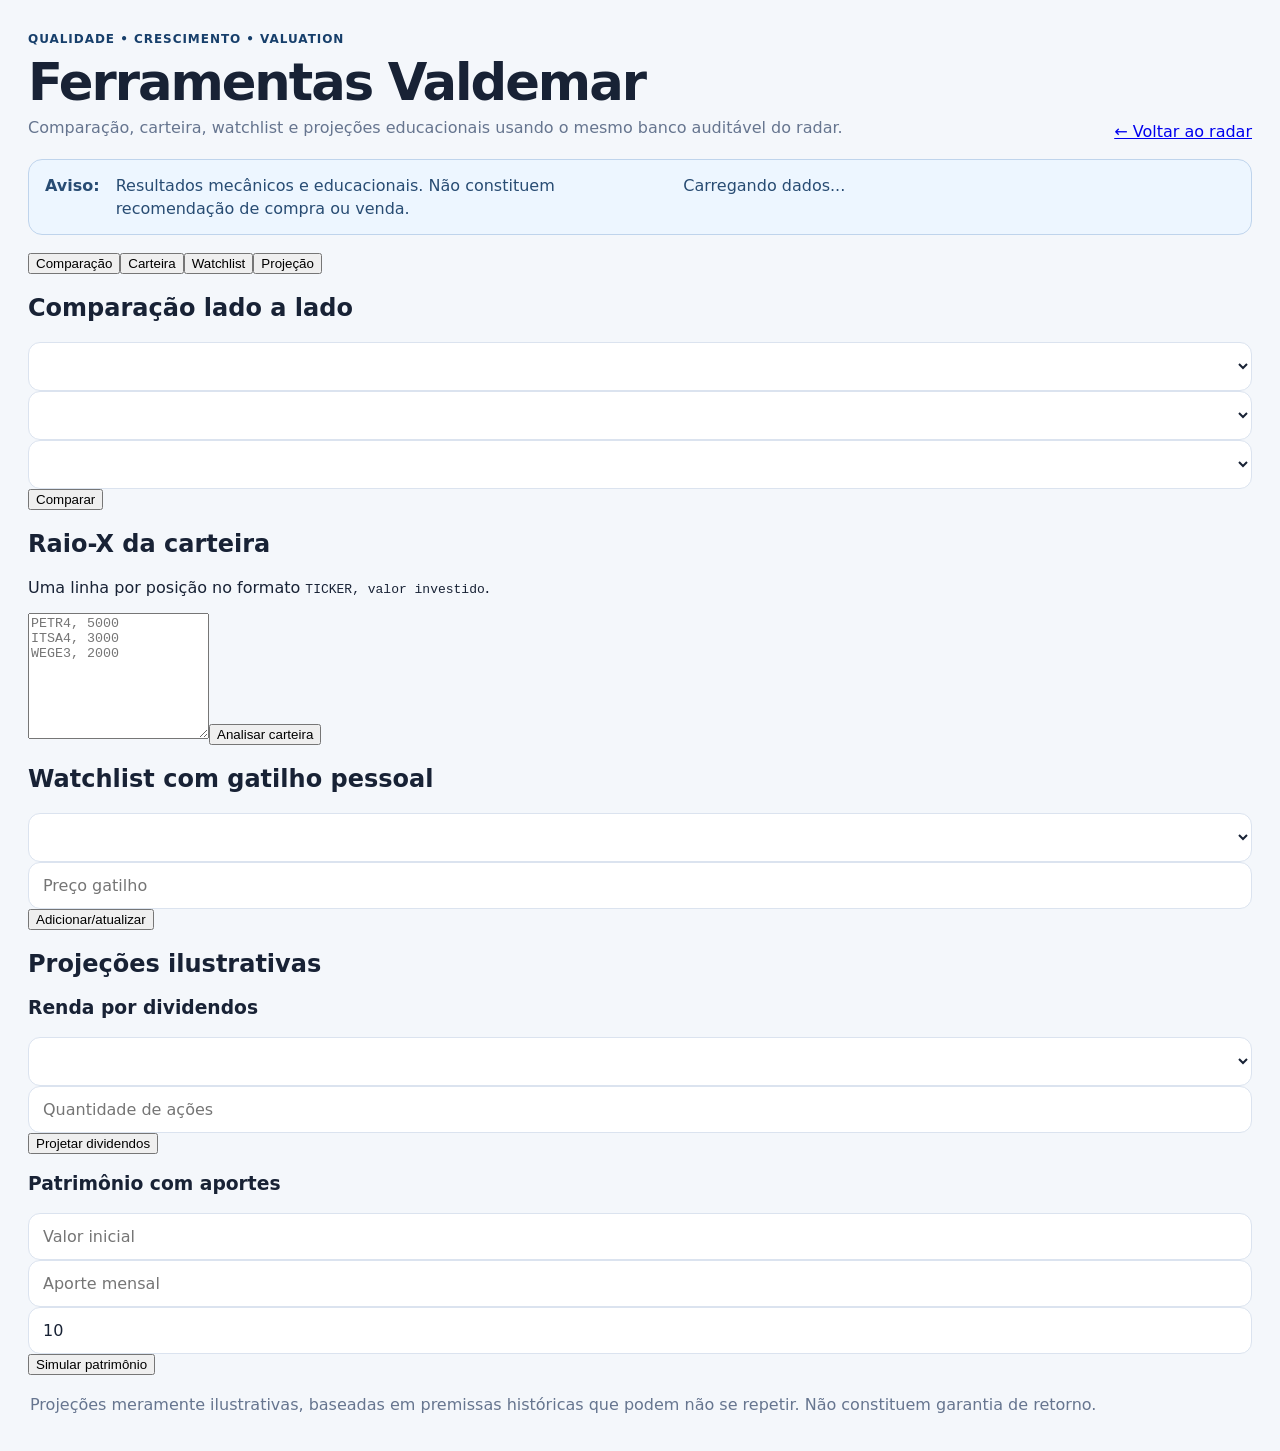
==== docs/valdemar.html @ 3b317d03 "feat: adicionar modos comparação, carteira, watchlist e projeção" ====
<!doctype html>
<html lang="pt-BR">
<head>
  <meta charset="utf-8">
  <meta name="viewport" content="width=device-width,initial-scale=1">
  <meta http-equiv="Cache-Control" content="no-cache, no-store, must-revalidate">
  <title>Ferramentas Valdemar — Analisador B3</title>
  <link rel="stylesheet" href="styles.css?v=20260720-1">
  <link rel="stylesheet" href="valdemar.css?v=20260720-1">
</head>
<body>
  <main class="wrap">
    <header class="hero"><div><span class="eyebrow">Qualidade • Crescimento • Valuation</span><h1>Ferramentas Valdemar</h1><p>Comparação, carteira, watchlist e projeções educacionais usando o mesmo banco auditável do radar.</p></div><a class="nav-button" href="index.html">← Voltar ao radar</a></header>
    <section class="notice"><strong>Aviso:</strong><span>Resultados mecânicos e educacionais. Não constituem recomendação de compra ou venda.</span><span id="dataStatus">Carregando dados...</span></section>
    <nav class="mode-tabs" aria-label="Modos Valdemar"><button class="active" data-mode="comparison">Comparação</button><button data-mode="portfolio">Carteira</button><button data-mode="watchlist">Watchlist</button><button data-mode="projection">Projeção</button></nav>
    <section id="comparison" class="mode-panel active"><h2>Comparação lado a lado</h2><div class="form-grid three"><select id="compare1"></select><select id="compare2"></select><select id="compare3"></select></div><button id="compareButton" class="primary-button">Comparar</button><div id="comparisonResult" class="result-panel"></div></section>
    <section id="portfolio" class="mode-panel"><h2>Raio-X da carteira</h2><p class="muted-text">Uma linha por posição no formato <code>TICKER, valor investido</code>.</p><textarea id="portfolioInput" rows="8" placeholder="PETR4, 5000&#10;ITSA4, 3000&#10;WEGE3, 2000"></textarea><button id="portfolioButton" class="primary-button">Analisar carteira</button><div id="portfolioResult" class="result-panel"></div></section>
    <section id="watchlist" class="mode-panel"><h2>Watchlist com gatilho pessoal</h2><div class="form-grid three"><select id="watchTicker"></select><input id="watchTrigger" type="number" step="0.01" min="0" placeholder="Preço gatilho"><button id="watchAdd" class="primary-button">Adicionar/atualizar</button></div><div id="watchlistResult" class="result-panel"></div></section>
    <section id="projection" class="mode-panel"><h2>Projeções ilustrativas</h2><div class="projection-block"><h3>Renda por dividendos</h3><div class="form-grid three"><select id="projectionTicker"></select><input id="projectionShares" type="number" min="0" step="1" placeholder="Quantidade de ações"><button id="dividendProjectionButton" class="primary-button">Projetar dividendos</button></div><div id="dividendProjectionResult" class="result-panel"></div></div><div class="projection-block"><h3>Patrimônio com aportes</h3><div class="form-grid four"><input id="initialAmount" type="number" min="0" step="100" placeholder="Valor inicial"><input id="monthlyContribution" type="number" min="0" step="50" placeholder="Aporte mensal"><input id="projectionYears" type="number" min="1" max="40" value="10" placeholder="Anos"><button id="wealthProjectionButton" class="primary-button">Simular patrimônio</button></div><div id="wealthProjectionResult" class="result-panel"></div></div></section>
    <footer>Projeções meramente ilustrativas, baseadas em premissas históricas que podem não se repetir. Não constituem garantia de retorno.</footer>
  </main>
  <script src="valdemar.js?v=20260720-1"></script>
</body>
</html>
---- docs/styles.css ----
:root {
  color-scheme: light;
  --bg: #f4f7fb;
  --panel: #ffffff;
  --ink: #182235;
  --muted: #66758f;
  --line: #dbe3ef;
  --navy: #173f6b;
  --navy-2: #0f2f52;
  --green: #0d7a43;
  --green-bg: #dff7e9;
  --red: #a3212c;
  --red-bg: #fde5e7;
  --amber: #8a5b00;
  --amber-bg: #fff1cf;
  --gray-bg: #edf1f6;
}
* { box-sizing: border-box; }
body {
  margin: 0;
  font-family: Inter, ui-sans-serif, system-ui, -apple-system, BlinkMacSystemFont, "Segoe UI", sans-serif;
  color: var(--ink);
  background: var(--bg);
}
.wrap { width: min(1720px, 100%); margin: 0 auto; padding: 28px; }
.hero { display: flex; justify-content: space-between; align-items: end; gap: 24px; margin-bottom: 18px; }
.eyebrow { display: inline-block; color: var(--navy); font-weight: 800; letter-spacing: .08em; text-transform: uppercase; font-size: .75rem; }
h1 { margin: 5px 0 4px; font-size: clamp(2rem, 4vw, 3.2rem); letter-spacing: -.04em; }
.hero p { margin: 0; color: var(--muted); max-width: 1050px; font-size: 1rem; line-height: 1.55; }
.muted { color: var(--muted); font-size: .9rem; white-space: nowrap; }
.notice {
  display: grid;
  grid-template-columns: auto 1fr 1fr;
  gap: 16px;
  padding: 14px 16px;
  border: 1px solid #bfd4ec;
  background: #edf6ff;
  border-radius: 14px;
  margin-bottom: 18px;
  color: #284c73;
  line-height: 1.45;
}
.cards { display: grid; grid-template-columns: repeat(6, minmax(150px, 1fr)); gap: 14px; margin-bottom: 18px; }
.card {
  background: var(--panel);
  border: 1px solid var(--line);
  border-radius: 16px;
  padding: 18px 20px;
  box-shadow: 0 8px 25px rgba(25, 54, 88, .05);
}
.card span { display: block; color: var(--muted); font-size: .88rem; margin-bottom: 8px; }
.card strong { font-size: 1.8rem; }
.card.alert strong { color: var(--red); }
.methodology { margin-bottom: 18px; }
.methodology details {
  background: var(--panel);
  border: 1px solid var(--line);
  border-radius: 14px;
  padding: 14px 18px;
}
.methodology summary { cursor: pointer; font-weight: 800; color: var(--navy); }
.method-grid { display: grid; grid-template-columns: repeat(4, 1fr); gap: 18px; padding-top: 15px; }
.method-grid p { color: var(--muted); line-height: 1.5; margin: 5px 0 0; }
.toolbar {
  display: grid;
  grid-template-columns: minmax(280px, 1fr) minmax(210px, .42fr) minmax(220px, .46fr) minmax(220px, .42fr);
  gap: 12px;
  margin-bottom: 14px;
}
input, select {
  width: 100%;
  padding: 13px 14px;
  border: 1px solid var(--line);
  border-radius: 12px;
  background: var(--panel);
  color: var(--ink);
  font: inherit;
}
.table-wrap {
  overflow: auto;
  max-height: 72vh;
  background: var(--panel);
  border: 1px solid var(--line);
  border-radius: 16px;
  box-shadow: 0 8px 30px rgba(23, 63, 107, .06);
}
table { width: 100%; border-collapse: collapse; min-width: 1450px; }
thead { position: sticky; top: 0; z-index: 3; }
th {
  background: var(--navy);
  color: #fff;
  text-align: left;
  padding: 13px 12px;
  font-size: .85rem;
  white-space: nowrap;
}
td {
  padding: 12px;
  border-bottom: 1px solid var(--line);
  vertical-align: middle;
  font-size: .88rem;
}
td small { display: block; color: var(--muted); margin-top: 4px; max-width: 250px; line-height: 1.3; }
.main-row { cursor: pointer; transition: background .15s ease, outline .15s ease; }
.main-row:hover, .main-row.open { background: #f0f6fd; }
.main-row.open { outline: 1px solid var(--navy-2); outline-offset: -1px; }
.pill {
  display: inline-flex;
  align-items: center;
  padding: 5px 9px;
  border-radius: 999px;
  font-weight: 800;
  font-size: .72rem;
  line-height: 1.2;
  max-width: 270px;
  white-space: normal;
}
.pill.ok { color: var(--green); background: var(--green-bg); }
.pill.danger { color: var(--red); background: var(--red-bg); }
.pill.pending { color: var(--amber); background: var(--amber-bg); }
.pill.no { color: #58677d; background: var(--gray-bg); }
.details-row td { padding: 0; background: #f8fbff; }
.details-panel {
  width: 100%;
  max-width: 100%;
  overflow: hidden;
  padding: 22px;
  border-bottom: 2px solid #bfd4ec;
}
.status-strip {
  display: grid;
  grid-template-columns: repeat(3, minmax(0, 1fr));
  gap: 12px;
  margin-bottom: 18px;
}
.status-step {
  display: grid;
  grid-template-columns: 1fr auto;
  gap: 7px 12px;
  align-items: center;
  min-width: 0;
  padding: 14px;
  background: #fff;
  border: 1px solid var(--line);
  border-radius: 12px;
}
.status-step > span:first-child {
  grid-column: 1 / -1;
  color: var(--muted);
  font-size: .72rem;
  font-weight: 800;
  text-transform: uppercase;
  letter-spacing: .06em;
}
.status-step strong { min-width: 0; line-height: 1.25; }
.status-step .pill { justify-self: end; }
.section-title {
  margin: 18px 0 10px;
  color: var(--navy);
  font-weight: 800;
  font-size: .95rem;
}
.fund-grid { display: grid; gap: 10px; }
.financial-grid { grid-template-columns: repeat(3, minmax(0, 1fr)); }
.bazin-grid { grid-template-columns: repeat(3, minmax(0, 1fr)); }
.fund-grid > div {
  min-width: 0;
  background: #fff;
  border: 1px solid var(--line);
  border-radius: 12px;
  padding: 13px;
}
.fund-grid span { display: block; color: var(--muted); font-size: .75rem; margin-bottom: 6px; }
.fund-grid strong {
  display: block;
  font-size: .98rem;
  line-height: 1.28;
  overflow-wrap: anywhere;
  word-break: normal;
}
.fund-grid small { display: block; color: var(--muted); margin-top: 5px; font-size: .72rem; line-height: 1.35; }
.window-note {
  margin-top: 10px;
  padding: 10px 12px;
  border: 1px dashed #b7c9dd;
  border-radius: 10px;
  background: #f7fbff;
  color: #405875;
  font-size: .8rem;
  line-height: 1.45;
}
.quality-note { margin: 16px 0; padding: 12px 14px; border-left: 4px solid var(--navy); background: #eef5fd; line-height: 1.45; }
.criteria { display: grid; grid-template-columns: repeat(3, minmax(0, 1fr)); gap: 10px; }
.criterion {
  display: grid;
  grid-template-columns: 1fr auto;
  gap: 8px;
  align-items: start;
  min-width: 0;
  background: #fff;
  border: 1px solid var(--line);
  border-radius: 12px;
  padding: 12px;
}
.criterion small { display: block; color: var(--muted); margin-top: 3px; }
.criterion-value { font-weight: 800; text-align: right; }
.criterion p { grid-column: 1 / -1; margin: 2px 0 0; color: var(--muted); font-size: .78rem; line-height: 1.4; }
.dividend-events {
  margin-top: 16px;
  background: #fff;
  border: 1px solid var(--line);
  border-radius: 12px;
  padding: 12px 14px;
}
.dividend-events summary { cursor: pointer; color: var(--navy); font-weight: 800; }
.events-table-wrap { overflow-x: auto; margin-top: 12px; }
.events-table { min-width: 760px; font-size: .8rem; }
.events-table thead { position: static; }
.events-table th { background: var(--navy-2); padding: 9px 10px; font-size: .76rem; }
.events-table td { padding: 9px 10px; }
.empty-state { color: var(--muted); margin: 12px 0 2px; }
.sources { display: flex; flex-wrap: wrap; gap: 8px 18px; margin-top: 16px; color: var(--muted); font-size: .78rem; }
footer { color: var(--muted); padding: 18px 2px 6px; line-height: 1.5; }
@media (max-width: 1350px) {
  .toolbar { grid-template-columns: minmax(280px, 1fr) repeat(3, minmax(190px, .45fr)); }
}
@media (max-width: 1200px) {
  .cards { grid-template-columns: repeat(3, 1fr); }
  .method-grid { grid-template-columns: repeat(2, 1fr); }
  .status-strip { grid-template-columns: 1fr; }
  .financial-grid, .bazin-grid { grid-template-columns: repeat(2, 1fr); }
  .criteria { grid-template-columns: repeat(2, 1fr); }
  .toolbar { grid-template-columns: 1fr 1fr; }
}
@media (max-width: 760px) {
  .wrap { padding: 16px; }
  .hero { align-items: start; flex-direction: column; }
  .muted { white-space: normal; }
  .notice { grid-template-columns: 1fr; }
  .cards { grid-template-columns: repeat(2, 1fr); }
  .toolbar { grid-template-columns: 1fr; }
  .method-grid, .criteria, .financial-grid, .bazin-grid { grid-template-columns: 1fr; }
  .details-panel { padding: 14px; }
  .status-step { grid-template-columns: 1fr; }
  .status-step .pill { justify-self: start; }
}
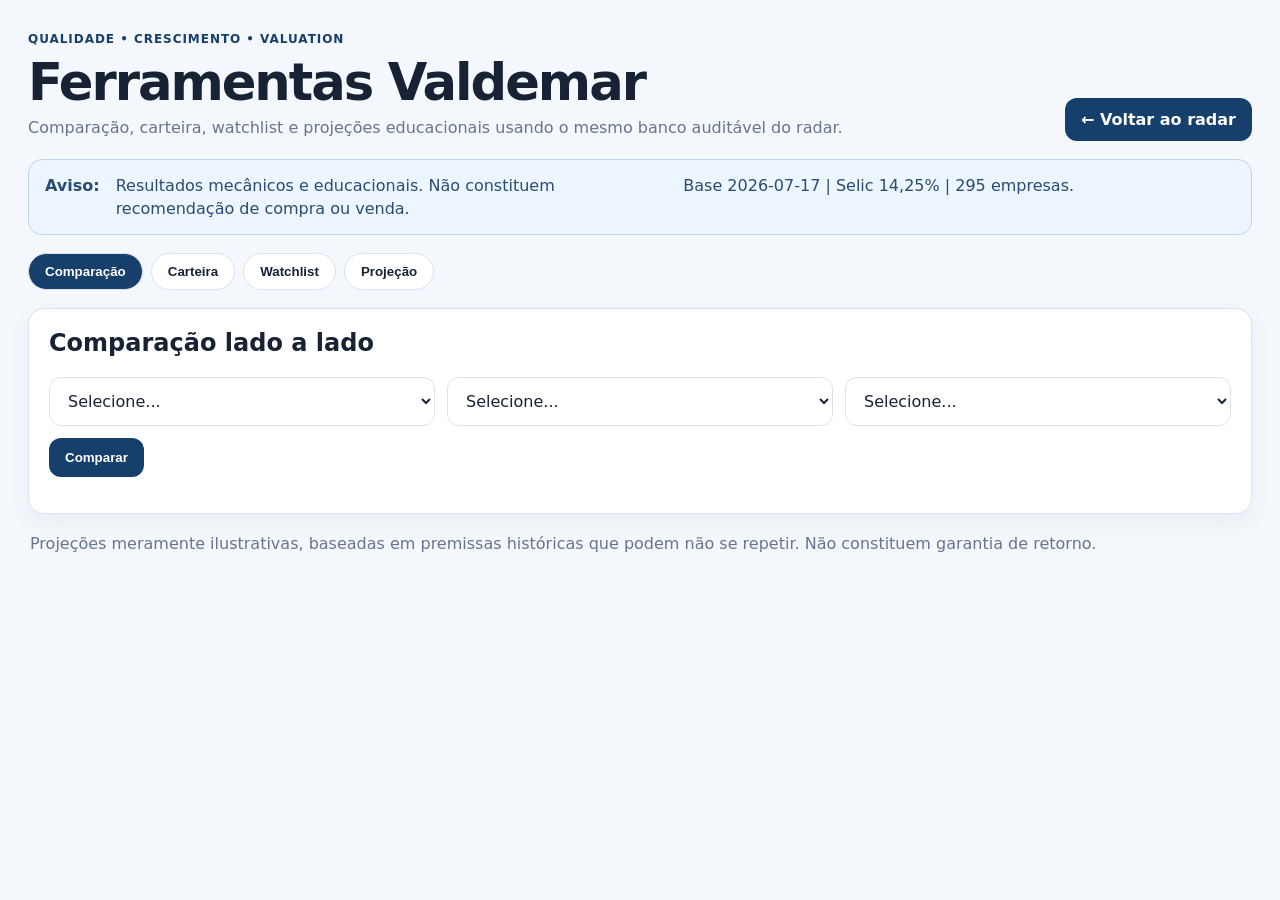
==== commit ae1bc797: "fix: carregar governança de carteira e projeções" ====
--- a/docs/valdemar.html
+++ b/docs/valdemar.html
@@ -5,8 +5,8 @@
   <meta name="viewport" content="width=device-width,initial-scale=1">
   <meta http-equiv="Cache-Control" content="no-cache, no-store, must-revalidate">
   <title>Ferramentas Valdemar — Analisador B3</title>
-  <link rel="stylesheet" href="styles.css?v=20260720-1">
-  <link rel="stylesheet" href="valdemar.css?v=20260720-1">
+  <link rel="stylesheet" href="styles.css?v=20260720-2">
+  <link rel="stylesheet" href="valdemar.css?v=20260720-2">
 </head>
 <body>
   <main class="wrap">
@@ -19,6 +19,7 @@
     <section id="projection" class="mode-panel"><h2>Projeções ilustrativas</h2><div class="projection-block"><h3>Renda por dividendos</h3><div class="form-grid three"><select id="projectionTicker"></select><input id="projectionShares" type="number" min="0" step="1" placeholder="Quantidade de ações"><button id="dividendProjectionButton" class="primary-button">Projetar dividendos</button></div><div id="dividendProjectionResult" class="result-panel"></div></div><div class="projection-block"><h3>Patrimônio com aportes</h3><div class="form-grid four"><input id="initialAmount" type="number" min="0" step="100" placeholder="Valor inicial"><input id="monthlyContribution" type="number" min="0" step="50" placeholder="Aporte mensal"><input id="projectionYears" type="number" min="1" max="40" value="10" placeholder="Anos"><button id="wealthProjectionButton" class="primary-button">Simular patrimônio</button></div><div id="wealthProjectionResult" class="result-panel"></div></div></section>
     <footer>Projeções meramente ilustrativas, baseadas em premissas históricas que podem não se repetir. Não constituem garantia de retorno.</footer>
   </main>
-  <script src="valdemar.js?v=20260720-1"></script>
+  <script src="valdemar.js?v=20260720-2"></script>
+  <script src="valdemar_patch.js?v=20260720-2"></script>
 </body>
 </html>
--- a/docs/valdemar.css
+++ b/docs/valdemar.css
@@ -0,0 +1 @@
+.nav-button,.primary-button{display:inline-flex;align-items:center;justify-content:center;border:0;border-radius:12px;padding:12px 16px;background:var(--navy);color:#fff;text-decoration:none;font-weight:800;cursor:pointer}.mode-tabs{display:flex;gap:8px;flex-wrap:wrap;margin:18px 0}.mode-tabs button{border:1px solid var(--line);background:#fff;color:var(--ink);border-radius:999px;padding:10px 16px;font-weight:800;cursor:pointer}.mode-tabs button.active{background:var(--navy);color:#fff}.mode-panel{display:none;background:#fff;border:1px solid var(--line);border-radius:16px;padding:20px;box-shadow:0 8px 25px rgba(25,54,88,.05)}.mode-panel.active{display:block}.mode-panel h2{margin-top:0}.form-grid{display:grid;gap:12px;margin:12px 0}.form-grid.three{grid-template-columns:repeat(3,minmax(0,1fr))}.form-grid.four{grid-template-columns:repeat(4,minmax(0,1fr))}textarea{width:100%;border:1px solid var(--line);border-radius:12px;padding:14px;font:inherit;resize:vertical}.result-panel{margin-top:16px}.metric-cards{display:grid;grid-template-columns:repeat(4,minmax(0,1fr));gap:10px;margin:14px 0}.metric-card{border:1px solid var(--line);border-radius:12px;padding:13px;background:#f8fbff}.metric-card span{display:block;color:var(--muted);font-size:.76rem}.metric-card strong{display:block;margin-top:5px;font-size:1.05rem}.comparison-table,.portfolio-table,.watch-table,.projection-table{width:100%;min-width:760px;border-collapse:collapse}.table-scroll{overflow:auto}.comparison-table th,.portfolio-table th,.watch-table th,.projection-table th{background:var(--navy);color:#fff;padding:10px;text-align:left}.comparison-table td,.portfolio-table td,.watch-table td,.projection-table td{padding:10px;border-bottom:1px solid var(--line)}.risk-list{margin:12px 0;padding-left:20px}.risk-list li{margin:6px 0}.muted-text{color:var(--muted)}.projection-block{border-top:1px solid var(--line);padding-top:14px;margin-top:14px}.projection-block:first-of-type{border-top:0}.tag{display:inline-flex;border-radius:999px;padding:4px 8px;font-size:.75rem;font-weight:800}.tag.ok{background:var(--green-bg);color:var(--green)}.tag.warn{background:var(--amber-bg);color:var(--amber)}.tag.danger{background:var(--red-bg);color:var(--red)}@media(max-width:900px){.form-grid.three,.form-grid.four,.metric-cards{grid-template-columns:1fr 1fr}}@media(max-width:600px){.form-grid.three,.form-grid.four,.metric-cards{grid-template-columns:1fr}}
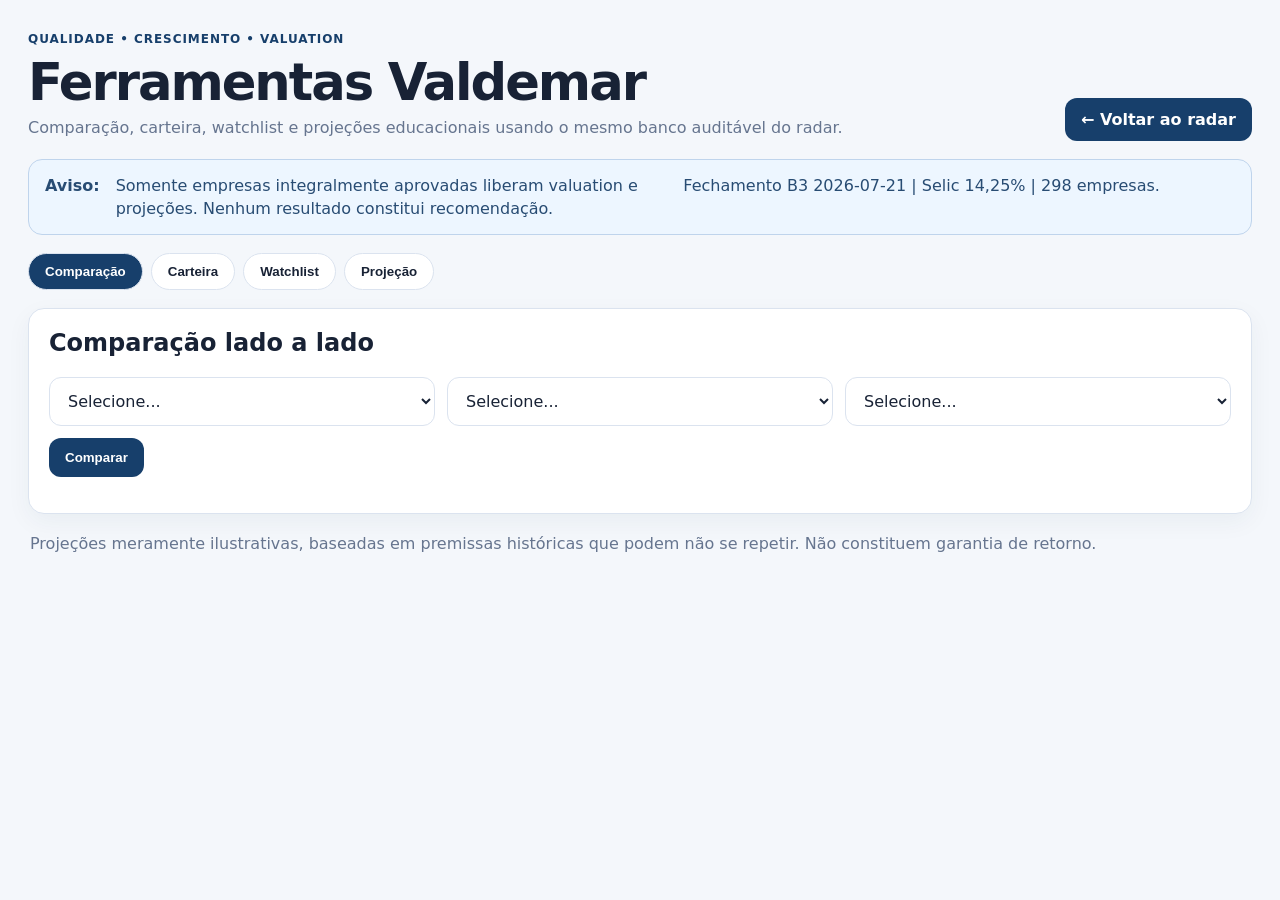
==== commit 31d51927: "fix: aplicar bloqueio estrito de qualidade" ====
--- a/docs/valdemar.html
+++ b/docs/valdemar.html
@@ -5,13 +5,13 @@
   <meta name="viewport" content="width=device-width,initial-scale=1">
   <meta http-equiv="Cache-Control" content="no-cache, no-store, must-revalidate">
   <title>Ferramentas Valdemar — Analisador B3</title>
-  <link rel="stylesheet" href="styles.css?v=20260720-2">
-  <link rel="stylesheet" href="valdemar.css?v=20260720-2">
+  <link rel="stylesheet" href="styles.css?v=20260722-1">
+  <link rel="stylesheet" href="valdemar.css?v=20260722-1">
 </head>
 <body>
   <main class="wrap">
     <header class="hero"><div><span class="eyebrow">Qualidade • Crescimento • Valuation</span><h1>Ferramentas Valdemar</h1><p>Comparação, carteira, watchlist e projeções educacionais usando o mesmo banco auditável do radar.</p></div><a class="nav-button" href="index.html">← Voltar ao radar</a></header>
-    <section class="notice"><strong>Aviso:</strong><span>Resultados mecânicos e educacionais. Não constituem recomendação de compra ou venda.</span><span id="dataStatus">Carregando dados...</span></section>
+    <section class="notice"><strong>Aviso:</strong><span>Somente empresas integralmente aprovadas liberam valuation e projeções. Nenhum resultado constitui recomendação.</span><span id="dataStatus">Carregando dados...</span></section>
     <nav class="mode-tabs" aria-label="Modos Valdemar"><button class="active" data-mode="comparison">Comparação</button><button data-mode="portfolio">Carteira</button><button data-mode="watchlist">Watchlist</button><button data-mode="projection">Projeção</button></nav>
     <section id="comparison" class="mode-panel active"><h2>Comparação lado a lado</h2><div class="form-grid three"><select id="compare1"></select><select id="compare2"></select><select id="compare3"></select></div><button id="compareButton" class="primary-button">Comparar</button><div id="comparisonResult" class="result-panel"></div></section>
     <section id="portfolio" class="mode-panel"><h2>Raio-X da carteira</h2><p class="muted-text">Uma linha por posição no formato <code>TICKER, valor investido</code>.</p><textarea id="portfolioInput" rows="8" placeholder="PETR4, 5000&#10;ITSA4, 3000&#10;WEGE3, 2000"></textarea><button id="portfolioButton" class="primary-button">Analisar carteira</button><div id="portfolioResult" class="result-panel"></div></section>
@@ -19,7 +19,6 @@
     <section id="projection" class="mode-panel"><h2>Projeções ilustrativas</h2><div class="projection-block"><h3>Renda por dividendos</h3><div class="form-grid three"><select id="projectionTicker"></select><input id="projectionShares" type="number" min="0" step="1" placeholder="Quantidade de ações"><button id="dividendProjectionButton" class="primary-button">Projetar dividendos</button></div><div id="dividendProjectionResult" class="result-panel"></div></div><div class="projection-block"><h3>Patrimônio com aportes</h3><div class="form-grid four"><input id="initialAmount" type="number" min="0" step="100" placeholder="Valor inicial"><input id="monthlyContribution" type="number" min="0" step="50" placeholder="Aporte mensal"><input id="projectionYears" type="number" min="1" max="40" value="10" placeholder="Anos"><button id="wealthProjectionButton" class="primary-button">Simular patrimônio</button></div><div id="wealthProjectionResult" class="result-panel"></div></div></section>
     <footer>Projeções meramente ilustrativas, baseadas em premissas históricas que podem não se repetir. Não constituem garantia de retorno.</footer>
   </main>
-  <script src="valdemar.js?v=20260720-2"></script>
-  <script src="valdemar_patch.js?v=20260720-2"></script>
+  <script src="valdemar.js?v=20260722-1"></script>
 </body>
-</html>+</html>
--- a/docs/valdemar.css
+++ b/docs/valdemar.css
@@ -1 +1 @@
-.nav-button,.primary-button{display:inline-flex;align-items:center;justify-content:center;border:0;border-radius:12px;padding:12px 16px;background:var(--navy);color:#fff;text-decoration:none;font-weight:800;cursor:pointer}.mode-tabs{display:flex;gap:8px;flex-wrap:wrap;margin:18px 0}.mode-tabs button{border:1px solid var(--line);background:#fff;color:var(--ink);border-radius:999px;padding:10px 16px;font-weight:800;cursor:pointer}.mode-tabs button.active{background:var(--navy);color:#fff}.mode-panel{display:none;background:#fff;border:1px solid var(--line);border-radius:16px;padding:20px;box-shadow:0 8px 25px rgba(25,54,88,.05)}.mode-panel.active{display:block}.mode-panel h2{margin-top:0}.form-grid{display:grid;gap:12px;margin:12px 0}.form-grid.three{grid-template-columns:repeat(3,minmax(0,1fr))}.form-grid.four{grid-template-columns:repeat(4,minmax(0,1fr))}textarea{width:100%;border:1px solid var(--line);border-radius:12px;padding:14px;font:inherit;resize:vertical}.result-panel{margin-top:16px}.metric-cards{display:grid;grid-template-columns:repeat(4,minmax(0,1fr));gap:10px;margin:14px 0}.metric-card{border:1px solid var(--line);border-radius:12px;padding:13px;background:#f8fbff}.metric-card span{display:block;color:var(--muted);font-size:.76rem}.metric-card strong{display:block;margin-top:5px;font-size:1.05rem}.comparison-table,.portfolio-table,.watch-table,.projection-table{width:100%;min-width:760px;border-collapse:collapse}.table-scroll{overflow:auto}.comparison-table th,.portfolio-table th,.watch-table th,.projection-table th{background:var(--navy);color:#fff;padding:10px;text-align:left}.comparison-table td,.portfolio-table td,.watch-table td,.projection-table td{padding:10px;border-bottom:1px solid var(--line)}.risk-list{margin:12px 0;padding-left:20px}.risk-list li{margin:6px 0}.muted-text{color:var(--muted)}.projection-block{border-top:1px solid var(--line);padding-top:14px;margin-top:14px}.projection-block:first-of-type{border-top:0}.tag{display:inline-flex;border-radius:999px;padding:4px 8px;font-size:.75rem;font-weight:800}.tag.ok{background:var(--green-bg);color:var(--green)}.tag.warn{background:var(--amber-bg);color:var(--amber)}.tag.danger{background:var(--red-bg);color:var(--red)}@media(max-width:900px){.form-grid.three,.form-grid.four,.metric-cards{grid-template-columns:1fr 1fr}}@media(max-width:600px){.form-grid.three,.form-grid.four,.metric-cards{grid-template-columns:1fr}}+.nav-button,.primary-button{display:inline-flex;align-items:center;justify-content:center;border:0;border-radius:12px;padding:12px 16px;background:var(--navy);color:#fff;text-decoration:none;font-weight:800;cursor:pointer}.mode-tabs{display:flex;gap:8px;flex-wrap:wrap;margin:18px 0}.mode-tabs button{border:1px solid var(--line);background:#fff;color:var(--ink);border-radius:999px;padding:10px 16px;font-weight:800;cursor:pointer}.mode-tabs button.active{background:var(--navy);color:#fff}.mode-panel{display:none;background:#fff;border:1px solid var(--line);border-radius:16px;padding:20px;box-shadow:0 8px 25px rgba(25,54,88,.05)}.mode-panel.active{display:block}.mode-panel h2{margin-top:0}.form-grid{display:grid;gap:12px;margin:12px 0}.form-grid.three{grid-template-columns:repeat(3,minmax(0,1fr))}.form-grid.four{grid-template-columns:repeat(4,minmax(0,1fr))}textarea{width:100%;border:1px solid var(--line);border-radius:12px;padding:14px;font:inherit;resize:vertical}.result-panel{margin-top:16px}.metric-cards{display:grid;grid-template-columns:repeat(4,minmax(0,1fr));gap:10px;margin:14px 0}.metric-card{border:1px solid var(--line);border-radius:12px;padding:13px;background:#f8fbff}.metric-card span,.metric-card small{display:block;color:var(--muted);font-size:.76rem}.metric-card strong{display:block;margin-top:5px;font-size:1.05rem}.comparison-table,.portfolio-table,.watch-table,.projection-table{width:100%;min-width:760px;border-collapse:collapse}.table-scroll{overflow:auto}.comparison-table th,.portfolio-table th,.watch-table th,.projection-table th{background:var(--navy);color:#fff;padding:10px;text-align:left}.comparison-table td,.portfolio-table td,.watch-table td,.projection-table td{padding:10px;border-bottom:1px solid var(--line)}.risk-list{margin:12px 0;padding-left:20px}.risk-list li{margin:6px 0}.muted-text{color:var(--muted)}.projection-block{border-top:1px solid var(--line);padding-top:14px;margin-top:14px}.projection-block:first-of-type{border-top:0}.tag{display:inline-flex;border-radius:999px;padding:4px 8px;font-size:.75rem;font-weight:800}.tag.ok{background:var(--green-bg);color:var(--green)}.tag.warn{background:var(--amber-bg);color:var(--amber)}.tag.danger{background:var(--red-bg);color:var(--red)}.tag.muted{background:var(--gray-bg);color:#58677d}@media(max-width:900px){.form-grid.three,.form-grid.four,.metric-cards{grid-template-columns:1fr 1fr}}@media(max-width:600px){.form-grid.three,.form-grid.four,.metric-cards{grid-template-columns:1fr}}
